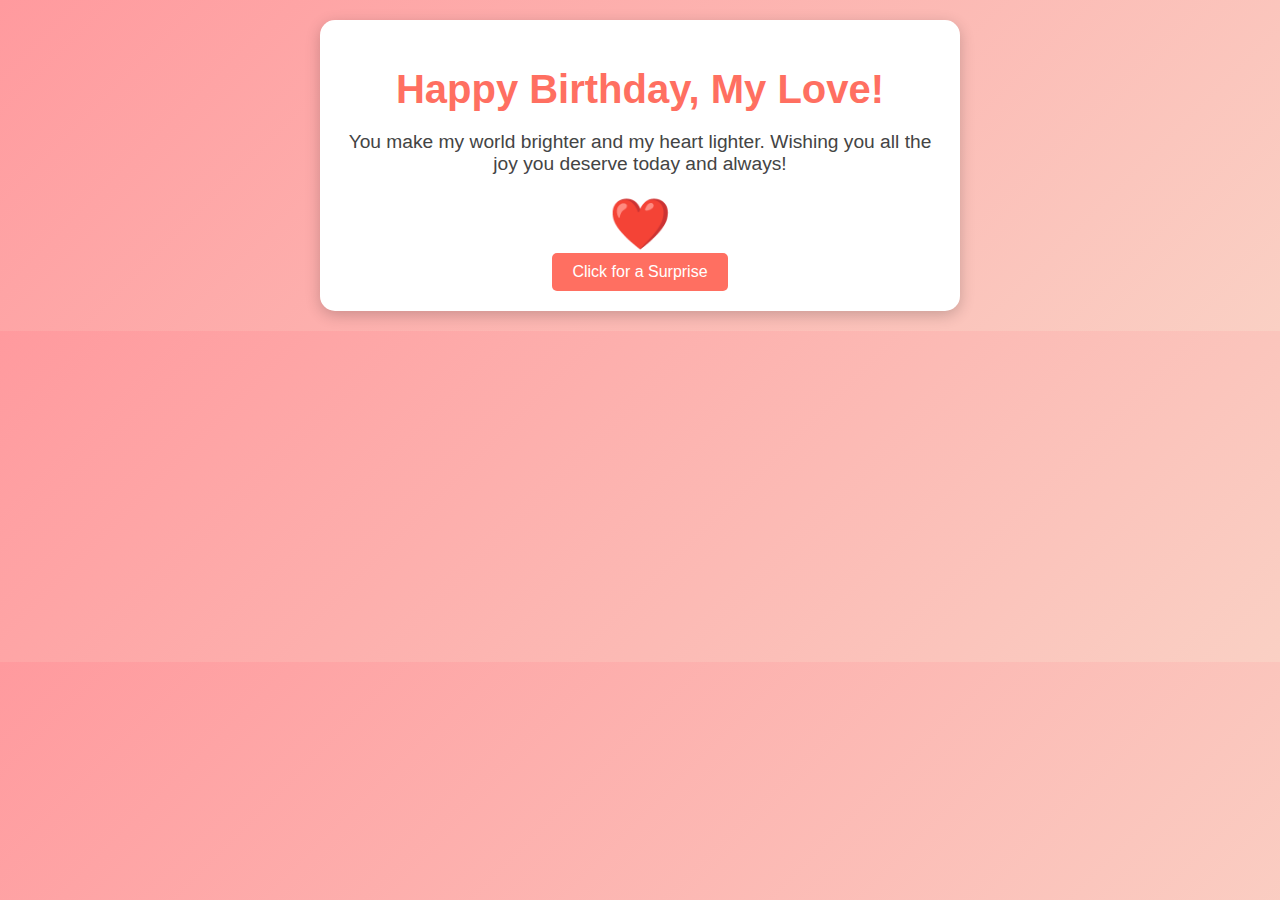
==== index.html @ abb228b5 "Initial commit" ====
<!DOCTYPE html>
<html lang="en">
<head>
    <meta charset="UTF-8">
    <meta name="viewport" content="width=device-width, initial-scale=1.0">
    <title>Happy Birthday</title>
    <style>
        body {
            margin: 0;
            font-family: 'Arial', sans-serif;
            background: linear-gradient(135deg, #ff9a9e, #fad0c4);
        }

        .container {
            text-align: center;
            padding: 20px;
            background: white;
            border-radius: 15px;
            box-shadow: 0px 4px 15px rgba(0, 0, 0, 0.2);
            margin: 20px auto;
            max-width: 600px;
        }

        .container h1 {
            font-size: 2.5em;
            color: #ff6f61;
            margin-bottom: 10px;
        }

        .container p {
            font-size: 1.2em;
            color: #444;
            margin-bottom: 20px;
        }

        .btn {
            display: inline-block;
            background-color: #ff6f61;
            color: white;
            padding: 10px 20px;
            text-decoration: none;
            border-radius: 5px;
            font-size: 1em;
            transition: background-color 0.3s;
        }

        .btn:hover {
            background-color: #ff8a75;
        }

        .heart {
            font-size: 50px;
            color: #ff6f61;
            animation: beat 1s infinite;
        }

        @keyframes beat {
            0%, 100% {
                transform: scale(1);
            }
            50% {
                transform: scale(1.2);
            }
        }

        .surprise {
            display: none;
            margin-top: 20px;
        }

        .surprise img {
            width: 100%;
            max-width: 300px;
            border-radius: 10px;
            box-shadow: 0px 4px 10px rgba(0, 0, 0, 0.2);
        }

        .surprise p {
            margin-top: 10px;
            font-size: 1.2em;
            color: #555;
        }

        .extra-container {
            display: none;
            text-align: center;
            padding: 20px;
            background: white;
            border-radius: 15px;
            box-shadow: 0px 4px 15px rgba(0, 0, 0, 0.2);
            margin: 20px auto;
            max-width: 600px;
        }

        .extra-container h2 {
            font-size: 2em;
            color: #ff6f61;
            margin-bottom: 10px;
        }

        .extra-container p {
            font-size: 1.2em;
            color: #444;
        }

        .photo-grid {
            display: none;
            grid-template-columns: repeat(3, 1fr);
            gap: 10px;
            margin-top: 20px;
        }

        .photo-grid img {
            width: 100%;
            border-radius: 10px;
            box-shadow: 0px 4px 10px rgba(0, 0, 0, 0.2);
        }

        .password-container {
            display: flex;
            flex-direction: column;
            align-items: center;
            margin-top: 20px;
        }

        .password-container input {
            padding: 10px;
            margin-bottom: 10px;
            border: 1px solid #ccc;
            border-radius: 5px;
            font-size: 1em;
        }

        .password-container button {
            padding: 10px 20px;
            background-color: #ff6f61;
            color: white;
            border: none;
            border-radius: 5px;
            cursor: pointer;
        }

        .password-container button:hover {
            background-color: #ff8a75;
        }

        .hint {
            display: none;
            color: red;
            font-size: 1em;
            margin-top: 10px;
        }

        .music {
            display: none;
            text-align: center;
            margin-top: 20px;
        }

        .music audio {
            width: 100%;
            max-width: 600px;
            border-radius: 10px;
        }
    </style>
</head>
<body>
    <div class="container">
        <h1>Happy Birthday, My Love!</h1>
        <p>You make my world brighter and my heart lighter. Wishing you all the joy you deserve today and always!</p>
        <div class="heart">❤️</div>
        <a href="#" class="btn" onclick="showSurprise()">Click for a Surprise</a>
        <div class="surprise" id="surprise">
            <img src="../assets/IMG-20230415-WA0023.jpg" alt="Happy Birthday">
            <p>You are the most beautiful thing that ever happened to me. Love you always! 💖</p>
        </div>
    </div>

    <div class="extra-container" id="extra-container">
        <h2>A Special Note</h2>
        <p>Every moment with you is a treasure. Thank you for being you. Here’s to many more birthdays together! 🎂</p>

        <div class="password-container" id="password-container">
            <input type="input" id="password1" placeholder="Enter first password">
            <button onclick="checkFirstPassword()">Submit First Password</button>

            <input type="input" id="password2" placeholder="Enter second password" style="display:none;">
            <button onclick="checkSecondPassword()" id="second-button" style="display:none;">Submit Second Password</button>

            <p class="hint" id="hint1">Hint: Ulang Tahun Kamu! 🎉 [Formatnya Isian nya 00-00-0000 , Tanggal-Bulan-Tahun] </p>
            <p class="hint" id="hint2" style="display:none;">Hint: Berpikir Tentang Ulang Tahun Seseorang 💕</p>
        </div>

        <div class="photo-grid" id="photo-grid">
            <img src="../assets/IMG-20230502-WA0036.jpg" alt="Photo 1">
            <img src="../assets/IMG-20230502-WA0037.jpg" alt="Photo 2">
            <img src="../assets/IMG-20230825-WA0035.jpg" alt="Photo 3">
            <img src="../assets/IMG-20230727-WA0010.jpg" alt="Photo 4">
            <img src="../assets/wkwk.jpg" alt="Photo 5">
            <img src="../assets/IMG-20230727-WA0011.jpg" alt="Photo 6">
            <img src="../assets/IMG-20230812-WA0032.jpg" alt="Photo 7">
            <img src="../assets/assets/IMG-20230812-WA0033.jpg" alt="Photo 8">
            <img src="../assets/IMG-20230812-WA0045.jpg" alt="Photo 9">
        </div>

        <div class="music" id="music">
            <p>Enjoy this music while you look through the photos:</p>
            <audio controls autoplay>
                <source src="../Glue Song (feat. Clairo).mp3" type="audio/mpeg">
                Your browser does not support the audio element.
            </audio>
        </div>
    </div>

    <script>
        let firstAttempt = 0;
        let secondAttempt = 0;

        function showSurprise() {
            const surprise = document.getElementById('surprise');
            surprise.style.display = 'block';

            const extraContainer = document.getElementById('extra-container');
            extraContainer.style.display = 'block';

            window.scrollTo({
                top: document.body.scrollHeight,
                behavior: 'smooth'
            });
        }

        function checkFirstPassword() {
            const password1 = document.getElementById('password1').value;
            if (password1 === '16-01-2006') {
                document.getElementById('password2').style.display = 'block';
                document.getElementById('second-button').style.display = 'block';
                firstAttempt = 0;
            } else {
                firstAttempt++;
                if (firstAttempt === 3) {
                    document.getElementById('hint1').style.display = 'block';
                } else {
                    alert('Salah Tau Wle🥴');
                }
            }
        }

        function checkSecondPassword() {
            const password2 = document.getElementById('password2').value;
            if (password2 === '23-09-2005') {
                document.getElementById('photo-grid').style.display = 'grid';
                document.getElementById('password-container').style.display = 'none';
                document.getElementById('music').style.display = 'block';
                secondAttempt = 0;
            } else {
                secondAttempt++;
                if (secondAttempt === 3) {
                    document.getElementById('hint2').style.display = 'block';
                } else {
                    alert('Eh bukan yang itu tauuukkkkk😡');
                }
            }
        }
    </script>
</body>
</html>
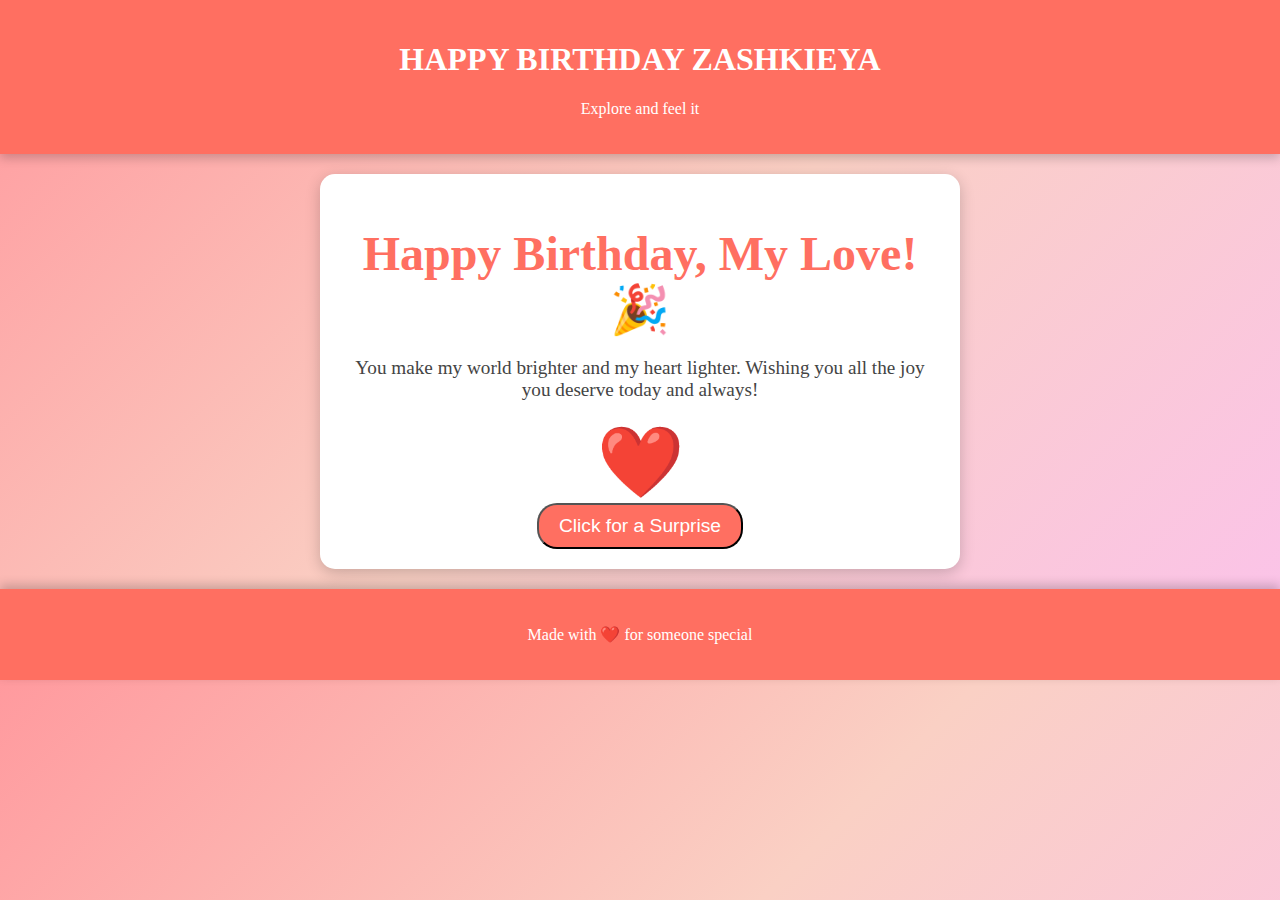
==== commit b9596bee: "maybe last" ====
--- a/index.html
+++ b/index.html
@@ -3,175 +3,23 @@
 <head>
     <meta charset="UTF-8">
     <meta name="viewport" content="width=device-width, initial-scale=1.0">
-    <title>Happy Birthday</title>
-    <style>
-        body {
-            margin: 0;
-            font-family: 'Arial', sans-serif;
-            background: linear-gradient(135deg, #ff9a9e, #fad0c4);
-        }
-
-        .container {
-            text-align: center;
-            padding: 20px;
-            background: white;
-            border-radius: 15px;
-            box-shadow: 0px 4px 15px rgba(0, 0, 0, 0.2);
-            margin: 20px auto;
-            max-width: 600px;
-        }
-
-        .container h1 {
-            font-size: 2.5em;
-            color: #ff6f61;
-            margin-bottom: 10px;
-        }
-
-        .container p {
-            font-size: 1.2em;
-            color: #444;
-            margin-bottom: 20px;
-        }
-
-        .btn {
-            display: inline-block;
-            background-color: #ff6f61;
-            color: white;
-            padding: 10px 20px;
-            text-decoration: none;
-            border-radius: 5px;
-            font-size: 1em;
-            transition: background-color 0.3s;
-        }
-
-        .btn:hover {
-            background-color: #ff8a75;
-        }
-
-        .heart {
-            font-size: 50px;
-            color: #ff6f61;
-            animation: beat 1s infinite;
-        }
-
-        @keyframes beat {
-            0%, 100% {
-                transform: scale(1);
-            }
-            50% {
-                transform: scale(1.2);
-            }
-        }
-
-        .surprise {
-            display: none;
-            margin-top: 20px;
-        }
-
-        .surprise img {
-            width: 100%;
-            max-width: 300px;
-            border-radius: 10px;
-            box-shadow: 0px 4px 10px rgba(0, 0, 0, 0.2);
-        }
-
-        .surprise p {
-            margin-top: 10px;
-            font-size: 1.2em;
-            color: #555;
-        }
-
-        .extra-container {
-            display: none;
-            text-align: center;
-            padding: 20px;
-            background: white;
-            border-radius: 15px;
-            box-shadow: 0px 4px 15px rgba(0, 0, 0, 0.2);
-            margin: 20px auto;
-            max-width: 600px;
-        }
-
-        .extra-container h2 {
-            font-size: 2em;
-            color: #ff6f61;
-            margin-bottom: 10px;
-        }
-
-        .extra-container p {
-            font-size: 1.2em;
-            color: #444;
-        }
-
-        .photo-grid {
-            display: none;
-            grid-template-columns: repeat(3, 1fr);
-            gap: 10px;
-            margin-top: 20px;
-        }
-
-        .photo-grid img {
-            width: 100%;
-            border-radius: 10px;
-            box-shadow: 0px 4px 10px rgba(0, 0, 0, 0.2);
-        }
-
-        .password-container {
-            display: flex;
-            flex-direction: column;
-            align-items: center;
-            margin-top: 20px;
-        }
-
-        .password-container input {
-            padding: 10px;
-            margin-bottom: 10px;
-            border: 1px solid #ccc;
-            border-radius: 5px;
-            font-size: 1em;
-        }
-
-        .password-container button {
-            padding: 10px 20px;
-            background-color: #ff6f61;
-            color: white;
-            border: none;
-            border-radius: 5px;
-            cursor: pointer;
-        }
-
-        .password-container button:hover {
-            background-color: #ff8a75;
-        }
-
-        .hint {
-            display: none;
-            color: red;
-            font-size: 1em;
-            margin-top: 10px;
-        }
-
-        .music {
-            display: none;
-            text-align: center;
-            margin-top: 20px;
-        }
-
-        .music audio {
-            width: 100%;
-            max-width: 600px;
-            border-radius: 10px;
-        }
-    </style>
+    <title>Happy Birthday - Enhanced</title>
+    <link rel="stylesheet" href="cssindex.css">
 </head>
 <body>
+    <header class="header">
+        <h1>HAPPY BIRTHDAY ZASHKIEYA</h1>
+        <p>Explore and feel it </p>
+    </header>
     <div class="container">
-        <h1>Happy Birthday, My Love!</h1>
+        <h1>Happy Birthday, My Love! 🎉</h1>
         <p>You make my world brighter and my heart lighter. Wishing you all the joy you deserve today and always!</p>
         <div class="heart">❤️</div>
-        <a href="#" class="btn" onclick="showSurprise()">Click for a Surprise</a>
+        <button class="btn" onclick="showSurprise()">Click for a Surprise</button>
+        <audio id="click-sound" src="assets/hppy.mp3"></audio>
+        <div id="confetti" class="confetti"></div>
         <div class="surprise" id="surprise">
-            <img src="../assets/IMG-20230415-WA0023.jpg" alt="Happy Birthday">
+            <img src="assets/IMG-20230415-WA0023.jpg" alt="Happy Birthday">
             <p>You are the most beautiful thing that ever happened to me. Love you always! 💖</p>
         </div>
     </div>
@@ -181,42 +29,66 @@
         <p>Every moment with you is a treasure. Thank you for being you. Here’s to many more birthdays together! 🎂</p>
 
         <div class="password-container" id="password-container">
+            <p class="hint" id="hint1">Hint: Ulang Tahun Kamu! 🎉 [Formatnya Isian nya 00-00-0000 , Tanggal-Bulan-Tahun] </p>
             <input type="input" id="password1" placeholder="Enter first password">
             <button onclick="checkFirstPassword()">Submit First Password</button>
+            <audio id="click-sound" src="assets/hppy.mp3"></audio>
+            <audio id="wrong-sound" src="assets/salah.mp3"></audio>
 
+
+            <p class="hint" id="hint2" style="display:none;">Hint: Berpikir Tentang Ulang Tahun Seseorang 💕</p>
+            <p class="hint" id="hint3" style="display:none;">Hint: Yang Pernah Botak 👨🏻‍🦲 Terus Jalan. Awas Aja Gatau Keneh 💕</p>
+            <p class="hint" id="hint4" style="display:none;">Hint: Yaudah Deh Nih Passwordnya 23-09-2005</p>
             <input type="input" id="password2" placeholder="Enter second password" style="display:none;">
             <button onclick="checkSecondPassword()" id="second-button" style="display:none;">Submit Second Password</button>
-
-            <p class="hint" id="hint1">Hint: Ulang Tahun Kamu! 🎉 [Formatnya Isian nya 00-00-0000 , Tanggal-Bulan-Tahun] </p>
-            <p class="hint" id="hint2" style="display:none;">Hint: Berpikir Tentang Ulang Tahun Seseorang 💕</p>
+            <audio id="click-sound" src="assets/hppy.mp3"></audio>
+            <audio id="wrong-sound" src="assets/salah.mp3"></audio>
         </div>
 
         <div class="photo-grid" id="photo-grid">
-            <img src="../assets/IMG-20230502-WA0036.jpg" alt="Photo 1">
-            <img src="../assets/IMG-20230502-WA0037.jpg" alt="Photo 2">
-            <img src="../assets/IMG-20230825-WA0035.jpg" alt="Photo 3">
-            <img src="../assets/IMG-20230727-WA0010.jpg" alt="Photo 4">
-            <img src="../assets/wkwk.jpg" alt="Photo 5">
-            <img src="../assets/IMG-20230727-WA0011.jpg" alt="Photo 6">
-            <img src="../assets/IMG-20230812-WA0032.jpg" alt="Photo 7">
-            <img src="../assets/assets/IMG-20230812-WA0033.jpg" alt="Photo 8">
-            <img src="../assets/IMG-20230812-WA0045.jpg" alt="Photo 9">
+            <img src="assets/IMG-20230502-WA0036.jpg" alt="Photo 1">
+            <img src="assets/IMG-20230502-WA0037.jpg" alt="Photo 2">
+            <img src="assets/IMG-20230825-WA0035.jpg" alt="Photo 3">
+            <img src="assets/IMG-20230727-WA0010.jpg" alt="Photo 4">
+            <img src="assets/wkwk.jpg" alt="Photo 5">
+            <img src="assets/IMG-20230727-WA0011.jpg" alt="Photo 6">
+            <img src="assets/IMG-20230812-WA0032.jpg" alt="Photo 7">
+            <img src="assets/IMG-20230812-WA0033.jpg" alt="Photo 8">
+            <img src="assets/IMG-20230812-WA0045.jpg" alt="Photo 9">
+        </div>
+
+        <div class="video-container" id="video-container">
+            <p>Here’s a special video just for you:</p>
+            <video controls>
+                <source src="assets/video.mp4" type="video/mp4">
+                Your browser does not support the video tag.
+            </video>
         </div>
 
         <div class="music" id="music">
             <p>Enjoy this music while you look through the photos:</p>
             <audio controls autoplay>
-                <source src="../Glue Song (feat. Clairo).mp3" type="audio/mpeg">
-                Your browser does not support the audio element.
+                <source src="assets/Glue Song (feat. Clairo).mp3" type="audio/mpeg">
             </audio>
+            <h3>Kalo Yang Dibawah Ini Wajib Banget Kamu Klik Terus Liat</h3>
+            <a href="page.html" class="btn">Wajib</a>
         </div>
     </div>
+    <footer class="footer">
+        <p>Made with ❤️ for someone special</p>
+    </footer>
 
     <script>
         let firstAttempt = 0;
         let secondAttempt = 0;
+        const clickSound = document.getElementById('click-sound');
+        const wrongSound = document.getElementById('wrong-sound');
+
+
 
         function showSurprise() {
+            clickSound.play();
+            createConfetti();
             const surprise = document.getElementById('surprise');
             surprise.style.display = 'block';
 
@@ -229,18 +101,38 @@
             });
         }
 
+        function createConfetti() {
+            const confettiElement = document.getElementById('confetti');
+            confettiElement.innerHTML = '';
+            for (let i = 0; i < 100; i++) {
+                const div = document.createElement('div');
+                div.style.position = 'absolute';
+                div.style.top = `${Math.random() * 100}vh`;
+                div.style.left = `${Math.random() * 100}vw`;
+                div.style.width = '10px';
+                div.style.height = '10px';
+                div.style.backgroundColor = `hsl(${Math.random() * 360}, 100%, 50%)`;
+                div.style.opacity = Math.random();
+                div.style.animation = `fall ${Math.random() * 3 + 2}s linear infinite`;
+                confettiElement.appendChild(div);
+            }
+        }
+
         function checkFirstPassword() {
             const password1 = document.getElementById('password1').value;
             if (password1 === '16-01-2006') {
+                clickSound.play();
                 document.getElementById('password2').style.display = 'block';
                 document.getElementById('second-button').style.display = 'block';
+                alert('YEAYYY BERHASIL');
                 firstAttempt = 0;
             } else {
                 firstAttempt++;
                 if (firstAttempt === 3) {
                     document.getElementById('hint1').style.display = 'block';
                 } else {
-                    alert('Salah Tau Wle🥴');
+                    wrongSound.play();
+                    alert('Salah Tau Wle🥴 (Nanti Dapet Hint Kalau 3 kali Salah)');
                 }
             }
         }
@@ -248,16 +140,27 @@
         function checkSecondPassword() {
             const password2 = document.getElementById('password2').value;
             if (password2 === '23-09-2005') {
+                alert('YEAYY BERHASIL');
+                clickSound.play();
                 document.getElementById('photo-grid').style.display = 'grid';
                 document.getElementById('password-container').style.display = 'none';
                 document.getElementById('music').style.display = 'block';
+                const videoContainer = document.getElementById('video-container');
+                 videoContainer.style.display = 'block';
                 secondAttempt = 0;
             } else {
                 secondAttempt++;
-                if (secondAttempt === 3) {
+                if (secondAttempt === 1) {
                     document.getElementById('hint2').style.display = 'block';
-                } else {
-                    alert('Eh bukan yang itu tauuukkkkk😡');
+                }if (secondAttempt === 2){
+                    document.getElementById('hint3').style.display = 'block';
+                }
+                if (secondAttempt === 3){
+                    document.getElementById('hint4').style.display = 'block';
+                }
+                else {
+                    wrongSound.play();
+                    alert('Eh bukan yang itu tauuukkkkk😡(3 kali salah jawab dapet hint lagi)');
                 }
             }
         }
--- a/cssindex.css
+++ b/cssindex.css
@@ -0,0 +1,232 @@
+body {
+    margin: 0;
+    font-family: 'Comic Sans MS', cursive;
+    background: linear-gradient(135deg, #ff9a9e, #fad0c4, #fbc2eb);
+    overflow-x: hidden;
+}
+.header {
+text-align: center;
+padding: 20px;
+background: #ff6f61;
+color: white;
+box-shadow: 0px 4px 10px rgba(0, 0, 0, 0.2);
+}
+
+.container {
+    text-align: center;
+    padding: 20px;
+    background: white;
+    border-radius: 15px;
+    box-shadow: 0px 4px 15px rgba(0, 0, 0, 0.2);
+    margin: 20px auto;
+    max-width: 600px;
+}
+
+.container h1 {
+    font-size: 3em;
+    color: #ff6f61;
+    margin-bottom: 10px;
+    animation: colorChange 3s infinite alternate;
+}
+
+@keyframes colorChange {
+    from {
+        color: #ff6f61;
+    }
+    to {
+        color: #ff9a9e;
+    }
+}
+
+.container p {
+    font-size: 1.2em;
+    color: #444;
+    margin-bottom: 20px;
+}
+
+.btn {
+    display: inline-block;
+    background-color: #ff6f61;
+    color: white;
+    padding: 10px 20px;
+    text-decoration: none;
+    border-radius: 20px;
+    font-size: 1.2em;
+    transition: transform 0.3s, background-color 0.3s;
+}
+
+.btn:hover {
+    background-color: #ff8a75;
+    transform: scale(1.1);
+}
+
+.heart {
+    font-size: 70px;
+    color: #ff6f61;
+    animation: beat 1s infinite;
+}
+
+@keyframes beat {
+    0%, 100% {
+        transform: scale(1);
+    }
+    50% {
+        transform: scale(1.2);
+    }
+}
+
+@keyframes fall {
+    0% {
+        transform: translateY(0);
+    }
+    100% {
+        transform: translateY(100vh);
+    }
+}
+
+.sparkle {
+    position: absolute;
+    top: 50%;
+    left: 50%;
+    transform: translate(-50%, -50%);
+    pointer-events: none;
+}
+
+.confetti {
+    position: fixed;
+    width: 100%;
+    height: 100%;
+    top: 0;
+    left: 0;
+    pointer-events: none;
+}
+
+.surprise {
+    display: none;
+    margin-top: 20px;
+}
+
+.surprise img {
+    width: 100%;
+    max-width: 300px;
+    border-radius: 10px;
+    box-shadow: 0px 4px 10px rgba(0, 0, 0, 0.2);
+}
+
+.surprise p {
+    margin-top: 10px;
+    font-size: 1.2em;
+    color: #555;
+}
+
+.extra-container {
+    display: none;
+    text-align: center;
+    padding: 20px;
+    background: white;
+    border-radius: 15px;
+    box-shadow: 0px 4px 15px rgba(0, 0, 0, 0.2);
+    margin: 20px auto;
+    max-width: 600px;
+}
+
+.extra-container h2 {
+    font-size: 2em;
+    color: #ff6f61;
+    margin-bottom: 10px;
+}
+
+.extra-container p {
+    font-size: 1.2em;
+    color: #444;
+}
+
+.photo-grid {
+    display: none;
+    grid-template-columns: repeat(3, 1fr);
+    gap: 10px;
+    margin-top: 20px;
+}
+
+.photo-grid img {
+    width: 100%;
+    border-radius: 10px;
+    box-shadow: 0px 4px 10px rgba(0, 0, 0, 0.2);
+    transition: transform 0.1s ease;
+    transform-style: preserve-3d;
+}
+.password-container {
+    display: flex;
+    flex-direction: column;
+    align-items: center;
+    margin-top: 20px;
+}
+
+.password-container input {
+    padding: 10px;
+    margin-bottom: 10px;
+    border: 1px solid #ccc;
+    border-radius: 5px;
+    font-size: 1em;
+}
+
+.password-container button {
+    padding: 10px 20px;
+    background-color: #ff6f61;
+    color: white;
+    border: none;
+    border-radius: 15px;
+    margin: 10px;
+    cursor: pointer;
+}
+
+.password-container button:hover {
+    background-color: #ff8a75;
+}
+
+.hint {
+    display: none;
+    color: red;
+    font-size: 1em;
+    margin-top: 10px;
+}
+
+.video-container {
+    display: none;
+    text-align: center;
+    margin-top: 20px;
+}
+
+.video-container video {
+    width: 100%;
+    max-width: 600px;
+    border-radius: 15px;
+    box-shadow: 0px 4px 15px rgba(0, 0, 0, 0.2);
+}
+
+.music {
+    display: none;
+    text-align: center;
+    margin-top: 20px;
+}
+
+.music audio {
+    width: 100%;
+    max-width: 600px;
+    border-radius: 10px;
+    margin-bottom: 10px;
+}
+
+.music p {
+    font-size: 1.2em;
+    color: #444;
+}
+
+.footer {
+text-align: center;
+padding: 20px;
+background: #ff6f61;
+color: white;
+margin-top: 20px;
+box-shadow: 0px -4px 10px rgba(0, 0, 0, 0.2);
+}